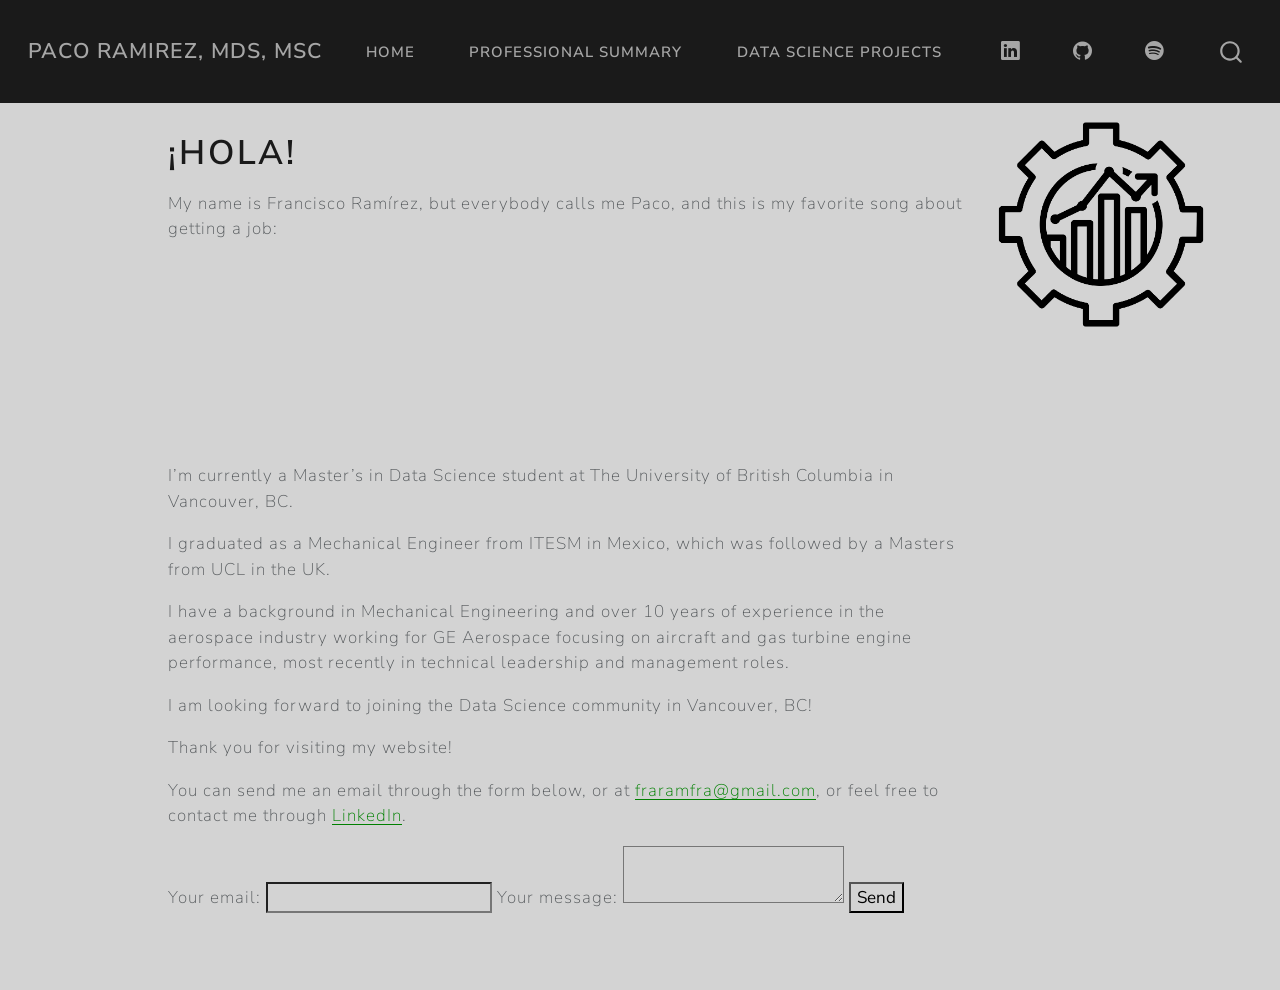
==== docs/index.html @ 46d9e762 "Adding a song. Why not" ====
<!DOCTYPE html>
<html xmlns="http://www.w3.org/1999/xhtml" lang="en" xml:lang="en"><head>

<meta charset="utf-8">
<meta name="generator" content="quarto-1.5.56">

<meta name="viewport" content="width=device-width, initial-scale=1.0, user-scalable=yes">


<title>¡Hola! – Paco Ramirez, MDS, MSc</title>
<style>
code{white-space: pre-wrap;}
span.smallcaps{font-variant: small-caps;}
div.columns{display: flex; gap: min(4vw, 1.5em);}
div.column{flex: auto; overflow-x: auto;}
div.hanging-indent{margin-left: 1.5em; text-indent: -1.5em;}
ul.task-list{list-style: none;}
ul.task-list li input[type="checkbox"] {
  width: 0.8em;
  margin: 0 0.8em 0.2em -1em; /* quarto-specific, see https://github.com/quarto-dev/quarto-cli/issues/4556 */ 
  vertical-align: middle;
}
</style>


<script src="site_libs/quarto-nav/quarto-nav.js"></script>
<script src="site_libs/quarto-nav/headroom.min.js"></script>
<script src="site_libs/clipboard/clipboard.min.js"></script>
<script src="site_libs/quarto-search/autocomplete.umd.js"></script>
<script src="site_libs/quarto-search/fuse.min.js"></script>
<script src="site_libs/quarto-search/quarto-search.js"></script>
<meta name="quarto:offset" content="./">
<link href=".//img/logo.png" rel="icon" type="image/png">
<script src="site_libs/quarto-html/quarto.js"></script>
<script src="site_libs/quarto-html/popper.min.js"></script>
<script src="site_libs/quarto-html/tippy.umd.min.js"></script>
<script src="site_libs/quarto-html/anchor.min.js"></script>
<link href="site_libs/quarto-html/tippy.css" rel="stylesheet">
<link href="site_libs/quarto-html/quarto-syntax-highlighting.css" rel="stylesheet" id="quarto-text-highlighting-styles">
<script src="site_libs/bootstrap/bootstrap.min.js"></script>
<link href="site_libs/bootstrap/bootstrap-icons.css" rel="stylesheet">
<link href="site_libs/bootstrap/bootstrap.min.css" rel="stylesheet" id="quarto-bootstrap" data-mode="light">
<script id="quarto-search-options" type="application/json">{
  "location": "navbar",
  "copy-button": false,
  "collapse-after": 3,
  "panel-placement": "end",
  "type": "overlay",
  "limit": 50,
  "keyboard-shortcut": [
    "f",
    "/",
    "s"
  ],
  "show-item-context": false,
  "language": {
    "search-no-results-text": "No results",
    "search-matching-documents-text": "matching documents",
    "search-copy-link-title": "Copy link to search",
    "search-hide-matches-text": "Hide additional matches",
    "search-more-match-text": "more match in this document",
    "search-more-matches-text": "more matches in this document",
    "search-clear-button-title": "Clear",
    "search-text-placeholder": "",
    "search-detached-cancel-button-title": "Cancel",
    "search-submit-button-title": "Submit",
    "search-label": "Search"
  }
}</script>


<link rel="stylesheet" href="styles.css">
</head>

<body class="nav-fixed">

<div id="quarto-search-results"></div>
  <header id="quarto-header" class="headroom fixed-top">
    <nav class="navbar navbar-expand-lg " data-bs-theme="dark">
      <div class="navbar-container container-fluid">
      <div class="navbar-brand-container mx-auto">
    <a class="navbar-brand" href="./index.html">
    <span class="navbar-title">Paco Ramirez, MDS, MSc</span>
    </a>
  </div>
            <div id="quarto-search" class="" title="Search"></div>
          <button class="navbar-toggler" type="button" data-bs-toggle="collapse" data-bs-target="#navbarCollapse" aria-controls="navbarCollapse" role="menu" aria-expanded="false" aria-label="Toggle navigation" onclick="if (window.quartoToggleHeadroom) { window.quartoToggleHeadroom(); }">
  <span class="navbar-toggler-icon"></span>
</button>
          <div class="collapse navbar-collapse" id="navbarCollapse">
            <ul class="navbar-nav navbar-nav-scroll me-auto">
  <li class="nav-item">
    <a class="nav-link active" href="./index.html" aria-current="page"> 
<span class="menu-text">Home</span></a>
  </li>  
  <li class="nav-item">
    <a class="nav-link" href="./about.html"> 
<span class="menu-text">Professional Summary</span></a>
  </li>  
  <li class="nav-item">
    <a class="nav-link" href="./projects.html"> 
<span class="menu-text">Data Science Projects</span></a>
  </li>  
</ul>
            <ul class="navbar-nav navbar-nav-scroll ms-auto">
  <li class="nav-item compact">
    <a class="nav-link" href="https://www.linkedin.com/in/fraramfra/"> <i class="bi bi-linkedin" role="img" aria-label="LinkedIn">
</i> 
<span class="menu-text"></span></a>
  </li>  
  <li class="nav-item compact">
    <a class="nav-link" href="https://github.com/fraramfra"> <i class="bi bi-github" role="img" aria-label="GitHub">
</i> 
<span class="menu-text"></span></a>
  </li>  
  <li class="nav-item compact">
    <a class="nav-link" href="https://open.spotify.com/user/1277007544?si=42cb208723c94bd3"> <i class="bi bi-spotify" role="img" aria-label="Spotify">
</i> 
<span class="menu-text"></span></a>
  </li>  
</ul>
          </div> <!-- /navcollapse -->
            <div class="quarto-navbar-tools">
</div>
      </div> <!-- /container-fluid -->
    </nav>
</header>
<!-- content -->
<div id="quarto-content" class="quarto-container page-columns page-rows-contents page-layout-article page-navbar">
<!-- sidebar -->
<!-- margin-sidebar -->
    <div id="quarto-margin-sidebar" class="sidebar margin-sidebar"><div class="quarto-margin-header"><div class="margin-header-item">
<p><img src=".\img/logo.png" class="img-fluid"></p>
</div></div>
        
    </div>
<!-- main -->
<main class="content" id="quarto-document-content">

<header id="title-block-header" class="quarto-title-block default">
<div class="quarto-title">
<h1 class="title">¡Hola!</h1>
</div>



<div class="quarto-title-meta">

    
  
    
  </div>
  


</header>


<p>My name is Francisco Ramírez, but everybody calls me Paco, and this is my favorite song about getting a job:</p>
<iframe style="border-radius:12px" src="https://open.spotify.com/embed/track/3gkH5q7qT0Ex08kua0KgrN?utm_source=generator" width="100%" height="180" frameborder="0" allowfullscreen="" allow="autoplay; clipboard-write; encrypted-media; fullscreen; picture-in-picture" loading="lazy">
</iframe>
<p>I’m currently a Master’s in Data Science student at The University of British Columbia in Vancouver, BC.</p>
<p>I graduated as a Mechanical Engineer from ITESM in Mexico, which was followed by a Masters from UCL in the UK.</p>
<p>I have a background in Mechanical Engineering and over 10 years of experience in the aerospace industry working for GE Aerospace focusing on aircraft and gas turbine engine performance, most recently in technical leadership and management roles.</p>
<p>I am looking forward to joining the Data Science community in Vancouver, BC!</p>
<p>Thank you for visiting my website!</p>
<p>You can send me an email through the form below, or at <a href="mailto:fraramfra@gmail.com">fraramfra@gmail.com</a>, or feel free to contact me through <a href="https://www.linkedin.com/in/fraramfra/">LinkedIn</a>.</p>
<form action="https://formspree.io/f/meoaaelp" method="POST">
<label> Your email: <input type="email" name="email"> <label> <label> Your message:
<textarea name="message"></textarea>
</label> <button type="submit">Send</button>




</label></label></form></main> <!-- /main -->
<script id="quarto-html-after-body" type="application/javascript">
window.document.addEventListener("DOMContentLoaded", function (event) {
  const toggleBodyColorMode = (bsSheetEl) => {
    const mode = bsSheetEl.getAttribute("data-mode");
    const bodyEl = window.document.querySelector("body");
    if (mode === "dark") {
      bodyEl.classList.add("quarto-dark");
      bodyEl.classList.remove("quarto-light");
    } else {
      bodyEl.classList.add("quarto-light");
      bodyEl.classList.remove("quarto-dark");
    }
  }
  const toggleBodyColorPrimary = () => {
    const bsSheetEl = window.document.querySelector("link#quarto-bootstrap");
    if (bsSheetEl) {
      toggleBodyColorMode(bsSheetEl);
    }
  }
  toggleBodyColorPrimary();  
  const icon = "";
  const anchorJS = new window.AnchorJS();
  anchorJS.options = {
    placement: 'right',
    icon: icon
  };
  anchorJS.add('.anchored');
  const isCodeAnnotation = (el) => {
    for (const clz of el.classList) {
      if (clz.startsWith('code-annotation-')) {                     
        return true;
      }
    }
    return false;
  }
  const onCopySuccess = function(e) {
    // button target
    const button = e.trigger;
    // don't keep focus
    button.blur();
    // flash "checked"
    button.classList.add('code-copy-button-checked');
    var currentTitle = button.getAttribute("title");
    button.setAttribute("title", "Copied!");
    let tooltip;
    if (window.bootstrap) {
      button.setAttribute("data-bs-toggle", "tooltip");
      button.setAttribute("data-bs-placement", "left");
      button.setAttribute("data-bs-title", "Copied!");
      tooltip = new bootstrap.Tooltip(button, 
        { trigger: "manual", 
          customClass: "code-copy-button-tooltip",
          offset: [0, -8]});
      tooltip.show();    
    }
    setTimeout(function() {
      if (tooltip) {
        tooltip.hide();
        button.removeAttribute("data-bs-title");
        button.removeAttribute("data-bs-toggle");
        button.removeAttribute("data-bs-placement");
      }
      button.setAttribute("title", currentTitle);
      button.classList.remove('code-copy-button-checked');
    }, 1000);
    // clear code selection
    e.clearSelection();
  }
  const getTextToCopy = function(trigger) {
      const codeEl = trigger.previousElementSibling.cloneNode(true);
      for (const childEl of codeEl.children) {
        if (isCodeAnnotation(childEl)) {
          childEl.remove();
        }
      }
      return codeEl.innerText;
  }
  const clipboard = new window.ClipboardJS('.code-copy-button:not([data-in-quarto-modal])', {
    text: getTextToCopy
  });
  clipboard.on('success', onCopySuccess);
  if (window.document.getElementById('quarto-embedded-source-code-modal')) {
    // For code content inside modals, clipBoardJS needs to be initialized with a container option
    // TODO: Check when it could be a function (https://github.com/zenorocha/clipboard.js/issues/860)
    const clipboardModal = new window.ClipboardJS('.code-copy-button[data-in-quarto-modal]', {
      text: getTextToCopy,
      container: window.document.getElementById('quarto-embedded-source-code-modal')
    });
    clipboardModal.on('success', onCopySuccess);
  }
    var localhostRegex = new RegExp(/^(?:http|https):\/\/localhost\:?[0-9]*\//);
    var mailtoRegex = new RegExp(/^mailto:/);
      var filterRegex = new RegExp('/' + window.location.host + '/');
    var isInternal = (href) => {
        return filterRegex.test(href) || localhostRegex.test(href) || mailtoRegex.test(href);
    }
    // Inspect non-navigation links and adorn them if external
 	var links = window.document.querySelectorAll('a[href]:not(.nav-link):not(.navbar-brand):not(.toc-action):not(.sidebar-link):not(.sidebar-item-toggle):not(.pagination-link):not(.no-external):not([aria-hidden]):not(.dropdown-item):not(.quarto-navigation-tool):not(.about-link)');
    for (var i=0; i<links.length; i++) {
      const link = links[i];
      if (!isInternal(link.href)) {
        // undo the damage that might have been done by quarto-nav.js in the case of
        // links that we want to consider external
        if (link.dataset.originalHref !== undefined) {
          link.href = link.dataset.originalHref;
        }
      }
    }
  function tippyHover(el, contentFn, onTriggerFn, onUntriggerFn) {
    const config = {
      allowHTML: true,
      maxWidth: 500,
      delay: 100,
      arrow: false,
      appendTo: function(el) {
          return el.parentElement;
      },
      interactive: true,
      interactiveBorder: 10,
      theme: 'quarto',
      placement: 'bottom-start',
    };
    if (contentFn) {
      config.content = contentFn;
    }
    if (onTriggerFn) {
      config.onTrigger = onTriggerFn;
    }
    if (onUntriggerFn) {
      config.onUntrigger = onUntriggerFn;
    }
    window.tippy(el, config); 
  }
  const noterefs = window.document.querySelectorAll('a[role="doc-noteref"]');
  for (var i=0; i<noterefs.length; i++) {
    const ref = noterefs[i];
    tippyHover(ref, function() {
      // use id or data attribute instead here
      let href = ref.getAttribute('data-footnote-href') || ref.getAttribute('href');
      try { href = new URL(href).hash; } catch {}
      const id = href.replace(/^#\/?/, "");
      const note = window.document.getElementById(id);
      if (note) {
        return note.innerHTML;
      } else {
        return "";
      }
    });
  }
  const xrefs = window.document.querySelectorAll('a.quarto-xref');
  const processXRef = (id, note) => {
    // Strip column container classes
    const stripColumnClz = (el) => {
      el.classList.remove("page-full", "page-columns");
      if (el.children) {
        for (const child of el.children) {
          stripColumnClz(child);
        }
      }
    }
    stripColumnClz(note)
    if (id === null || id.startsWith('sec-')) {
      // Special case sections, only their first couple elements
      const container = document.createElement("div");
      if (note.children && note.children.length > 2) {
        container.appendChild(note.children[0].cloneNode(true));
        for (let i = 1; i < note.children.length; i++) {
          const child = note.children[i];
          if (child.tagName === "P" && child.innerText === "") {
            continue;
          } else {
            container.appendChild(child.cloneNode(true));
            break;
          }
        }
        if (window.Quarto?.typesetMath) {
          window.Quarto.typesetMath(container);
        }
        return container.innerHTML
      } else {
        if (window.Quarto?.typesetMath) {
          window.Quarto.typesetMath(note);
        }
        return note.innerHTML;
      }
    } else {
      // Remove any anchor links if they are present
      const anchorLink = note.querySelector('a.anchorjs-link');
      if (anchorLink) {
        anchorLink.remove();
      }
      if (window.Quarto?.typesetMath) {
        window.Quarto.typesetMath(note);
      }
      // TODO in 1.5, we should make sure this works without a callout special case
      if (note.classList.contains("callout")) {
        return note.outerHTML;
      } else {
        return note.innerHTML;
      }
    }
  }
  for (var i=0; i<xrefs.length; i++) {
    const xref = xrefs[i];
    tippyHover(xref, undefined, function(instance) {
      instance.disable();
      let url = xref.getAttribute('href');
      let hash = undefined; 
      if (url.startsWith('#')) {
        hash = url;
      } else {
        try { hash = new URL(url).hash; } catch {}
      }
      if (hash) {
        const id = hash.replace(/^#\/?/, "");
        const note = window.document.getElementById(id);
        if (note !== null) {
          try {
            const html = processXRef(id, note.cloneNode(true));
            instance.setContent(html);
          } finally {
            instance.enable();
            instance.show();
          }
        } else {
          // See if we can fetch this
          fetch(url.split('#')[0])
          .then(res => res.text())
          .then(html => {
            const parser = new DOMParser();
            const htmlDoc = parser.parseFromString(html, "text/html");
            const note = htmlDoc.getElementById(id);
            if (note !== null) {
              const html = processXRef(id, note);
              instance.setContent(html);
            } 
          }).finally(() => {
            instance.enable();
            instance.show();
          });
        }
      } else {
        // See if we can fetch a full url (with no hash to target)
        // This is a special case and we should probably do some content thinning / targeting
        fetch(url)
        .then(res => res.text())
        .then(html => {
          const parser = new DOMParser();
          const htmlDoc = parser.parseFromString(html, "text/html");
          const note = htmlDoc.querySelector('main.content');
          if (note !== null) {
            // This should only happen for chapter cross references
            // (since there is no id in the URL)
            // remove the first header
            if (note.children.length > 0 && note.children[0].tagName === "HEADER") {
              note.children[0].remove();
            }
            const html = processXRef(null, note);
            instance.setContent(html);
          } 
        }).finally(() => {
          instance.enable();
          instance.show();
        });
      }
    }, function(instance) {
    });
  }
      let selectedAnnoteEl;
      const selectorForAnnotation = ( cell, annotation) => {
        let cellAttr = 'data-code-cell="' + cell + '"';
        let lineAttr = 'data-code-annotation="' +  annotation + '"';
        const selector = 'span[' + cellAttr + '][' + lineAttr + ']';
        return selector;
      }
      const selectCodeLines = (annoteEl) => {
        const doc = window.document;
        const targetCell = annoteEl.getAttribute("data-target-cell");
        const targetAnnotation = annoteEl.getAttribute("data-target-annotation");
        const annoteSpan = window.document.querySelector(selectorForAnnotation(targetCell, targetAnnotation));
        const lines = annoteSpan.getAttribute("data-code-lines").split(",");
        const lineIds = lines.map((line) => {
          return targetCell + "-" + line;
        })
        let top = null;
        let height = null;
        let parent = null;
        if (lineIds.length > 0) {
            //compute the position of the single el (top and bottom and make a div)
            const el = window.document.getElementById(lineIds[0]);
            top = el.offsetTop;
            height = el.offsetHeight;
            parent = el.parentElement.parentElement;
          if (lineIds.length > 1) {
            const lastEl = window.document.getElementById(lineIds[lineIds.length - 1]);
            const bottom = lastEl.offsetTop + lastEl.offsetHeight;
            height = bottom - top;
          }
          if (top !== null && height !== null && parent !== null) {
            // cook up a div (if necessary) and position it 
            let div = window.document.getElementById("code-annotation-line-highlight");
            if (div === null) {
              div = window.document.createElement("div");
              div.setAttribute("id", "code-annotation-line-highlight");
              div.style.position = 'absolute';
              parent.appendChild(div);
            }
            div.style.top = top - 2 + "px";
            div.style.height = height + 4 + "px";
            div.style.left = 0;
            let gutterDiv = window.document.getElementById("code-annotation-line-highlight-gutter");
            if (gutterDiv === null) {
              gutterDiv = window.document.createElement("div");
              gutterDiv.setAttribute("id", "code-annotation-line-highlight-gutter");
              gutterDiv.style.position = 'absolute';
              const codeCell = window.document.getElementById(targetCell);
              const gutter = codeCell.querySelector('.code-annotation-gutter');
              gutter.appendChild(gutterDiv);
            }
            gutterDiv.style.top = top - 2 + "px";
            gutterDiv.style.height = height + 4 + "px";
          }
          selectedAnnoteEl = annoteEl;
        }
      };
      const unselectCodeLines = () => {
        const elementsIds = ["code-annotation-line-highlight", "code-annotation-line-highlight-gutter"];
        elementsIds.forEach((elId) => {
          const div = window.document.getElementById(elId);
          if (div) {
            div.remove();
          }
        });
        selectedAnnoteEl = undefined;
      };
        // Handle positioning of the toggle
    window.addEventListener(
      "resize",
      throttle(() => {
        elRect = undefined;
        if (selectedAnnoteEl) {
          selectCodeLines(selectedAnnoteEl);
        }
      }, 10)
    );
    function throttle(fn, ms) {
    let throttle = false;
    let timer;
      return (...args) => {
        if(!throttle) { // first call gets through
            fn.apply(this, args);
            throttle = true;
        } else { // all the others get throttled
            if(timer) clearTimeout(timer); // cancel #2
            timer = setTimeout(() => {
              fn.apply(this, args);
              timer = throttle = false;
            }, ms);
        }
      };
    }
      // Attach click handler to the DT
      const annoteDls = window.document.querySelectorAll('dt[data-target-cell]');
      for (const annoteDlNode of annoteDls) {
        annoteDlNode.addEventListener('click', (event) => {
          const clickedEl = event.target;
          if (clickedEl !== selectedAnnoteEl) {
            unselectCodeLines();
            const activeEl = window.document.querySelector('dt[data-target-cell].code-annotation-active');
            if (activeEl) {
              activeEl.classList.remove('code-annotation-active');
            }
            selectCodeLines(clickedEl);
            clickedEl.classList.add('code-annotation-active');
          } else {
            // Unselect the line
            unselectCodeLines();
            clickedEl.classList.remove('code-annotation-active');
          }
        });
      }
  const findCites = (el) => {
    const parentEl = el.parentElement;
    if (parentEl) {
      const cites = parentEl.dataset.cites;
      if (cites) {
        return {
          el,
          cites: cites.split(' ')
        };
      } else {
        return findCites(el.parentElement)
      }
    } else {
      return undefined;
    }
  };
  var bibliorefs = window.document.querySelectorAll('a[role="doc-biblioref"]');
  for (var i=0; i<bibliorefs.length; i++) {
    const ref = bibliorefs[i];
    const citeInfo = findCites(ref);
    if (citeInfo) {
      tippyHover(citeInfo.el, function() {
        var popup = window.document.createElement('div');
        citeInfo.cites.forEach(function(cite) {
          var citeDiv = window.document.createElement('div');
          citeDiv.classList.add('hanging-indent');
          citeDiv.classList.add('csl-entry');
          var biblioDiv = window.document.getElementById('ref-' + cite);
          if (biblioDiv) {
            citeDiv.innerHTML = biblioDiv.innerHTML;
          }
          popup.appendChild(citeDiv);
        });
        return popup.innerHTML;
      });
    }
  }
});
</script>
</div> <!-- /content -->




</body></html>
---- docs/site_libs/quarto-html/tippy.css ----
.tippy-box[data-animation=fade][data-state=hidden]{opacity:0}[data-tippy-root]{max-width:calc(100vw - 10px)}.tippy-box{position:relative;background-color:#333;color:#fff;border-radius:4px;font-size:14px;line-height:1.4;white-space:normal;outline:0;transition-property:transform,visibility,opacity}.tippy-box[data-placement^=top]>.tippy-arrow{bottom:0}.tippy-box[data-placement^=top]>.tippy-arrow:before{bottom:-7px;left:0;border-width:8px 8px 0;border-top-color:initial;transform-origin:center top}.tippy-box[data-placement^=bottom]>.tippy-arrow{top:0}.tippy-box[data-placement^=bottom]>.tippy-arrow:before{top:-7px;left:0;border-width:0 8px 8px;border-bottom-color:initial;transform-origin:center bottom}.tippy-box[data-placement^=left]>.tippy-arrow{right:0}.tippy-box[data-placement^=left]>.tippy-arrow:before{border-width:8px 0 8px 8px;border-left-color:initial;right:-7px;transform-origin:center left}.tippy-box[data-placement^=right]>.tippy-arrow{left:0}.tippy-box[data-placement^=right]>.tippy-arrow:before{left:-7px;border-width:8px 8px 8px 0;border-right-color:initial;transform-origin:center right}.tippy-box[data-inertia][data-state=visible]{transition-timing-function:cubic-bezier(.54,1.5,.38,1.11)}.tippy-arrow{width:16px;height:16px;color:#333}.tippy-arrow:before{content:"";position:absolute;border-color:transparent;border-style:solid}.tippy-content{position:relative;padding:5px 9px;z-index:1}
---- docs/site_libs/quarto-html/quarto-syntax-highlighting.css ----
/* quarto syntax highlight colors */
:root {
  --quarto-hl-ot-color: #003B4F;
  --quarto-hl-at-color: #657422;
  --quarto-hl-ss-color: #20794D;
  --quarto-hl-an-color: #5E5E5E;
  --quarto-hl-fu-color: #4758AB;
  --quarto-hl-st-color: #20794D;
  --quarto-hl-cf-color: #003B4F;
  --quarto-hl-op-color: #5E5E5E;
  --quarto-hl-er-color: #AD0000;
  --quarto-hl-bn-color: #AD0000;
  --quarto-hl-al-color: #AD0000;
  --quarto-hl-va-color: #111111;
  --quarto-hl-bu-color: inherit;
  --quarto-hl-ex-color: inherit;
  --quarto-hl-pp-color: #AD0000;
  --quarto-hl-in-color: #5E5E5E;
  --quarto-hl-vs-color: #20794D;
  --quarto-hl-wa-color: #5E5E5E;
  --quarto-hl-do-color: #5E5E5E;
  --quarto-hl-im-color: #00769E;
  --quarto-hl-ch-color: #20794D;
  --quarto-hl-dt-color: #AD0000;
  --quarto-hl-fl-color: #AD0000;
  --quarto-hl-co-color: #5E5E5E;
  --quarto-hl-cv-color: #5E5E5E;
  --quarto-hl-cn-color: #8f5902;
  --quarto-hl-sc-color: #5E5E5E;
  --quarto-hl-dv-color: #AD0000;
  --quarto-hl-kw-color: #003B4F;
}

/* other quarto variables */
:root {
  --quarto-font-monospace: SFMono-Regular, Menlo, Monaco, Consolas, "Liberation Mono", "Courier New", monospace;
}

pre > code.sourceCode > span {
  color: #003B4F;
}

code span {
  color: #003B4F;
}

code.sourceCode > span {
  color: #003B4F;
}

div.sourceCode,
div.sourceCode pre.sourceCode {
  color: #003B4F;
}

code span.ot {
  color: #003B4F;
  font-style: inherit;
}

code span.at {
  color: #657422;
  font-style: inherit;
}

code span.ss {
  color: #20794D;
  font-style: inherit;
}

code span.an {
  color: #5E5E5E;
  font-style: inherit;
}

code span.fu {
  color: #4758AB;
  font-style: inherit;
}

code span.st {
  color: #20794D;
  font-style: inherit;
}

code span.cf {
  color: #003B4F;
  font-weight: bold;
  font-style: inherit;
}

code span.op {
  color: #5E5E5E;
  font-style: inherit;
}

code span.er {
  color: #AD0000;
  font-style: inherit;
}

code span.bn {
  color: #AD0000;
  font-style: inherit;
}

code span.al {
  color: #AD0000;
  font-style: inherit;
}

code span.va {
  color: #111111;
  font-style: inherit;
}

code span.bu {
  font-style: inherit;
}

code span.ex {
  font-style: inherit;
}

code span.pp {
  color: #AD0000;
  font-style: inherit;
}

code span.in {
  color: #5E5E5E;
  font-style: inherit;
}

code span.vs {
  color: #20794D;
  font-style: inherit;
}

code span.wa {
  color: #5E5E5E;
  font-style: italic;
}

code span.do {
  color: #5E5E5E;
  font-style: italic;
}

code span.im {
  color: #00769E;
  font-style: inherit;
}

code span.ch {
  color: #20794D;
  font-style: inherit;
}

code span.dt {
  color: #AD0000;
  font-style: inherit;
}

code span.fl {
  color: #AD0000;
  font-style: inherit;
}

code span.co {
  color: #5E5E5E;
  font-style: inherit;
}

code span.cv {
  color: #5E5E5E;
  font-style: italic;
}

code span.cn {
  color: #8f5902;
  font-style: inherit;
}

code span.sc {
  color: #5E5E5E;
  font-style: inherit;
}

code span.dv {
  color: #AD0000;
  font-style: inherit;
}

code span.kw {
  color: #003B4F;
  font-weight: bold;
  font-style: inherit;
}

.prevent-inlining {
  content: "</";
}

/*# sourceMappingURL=debc5d5d77c3f9108843748ff7464032.css.map */
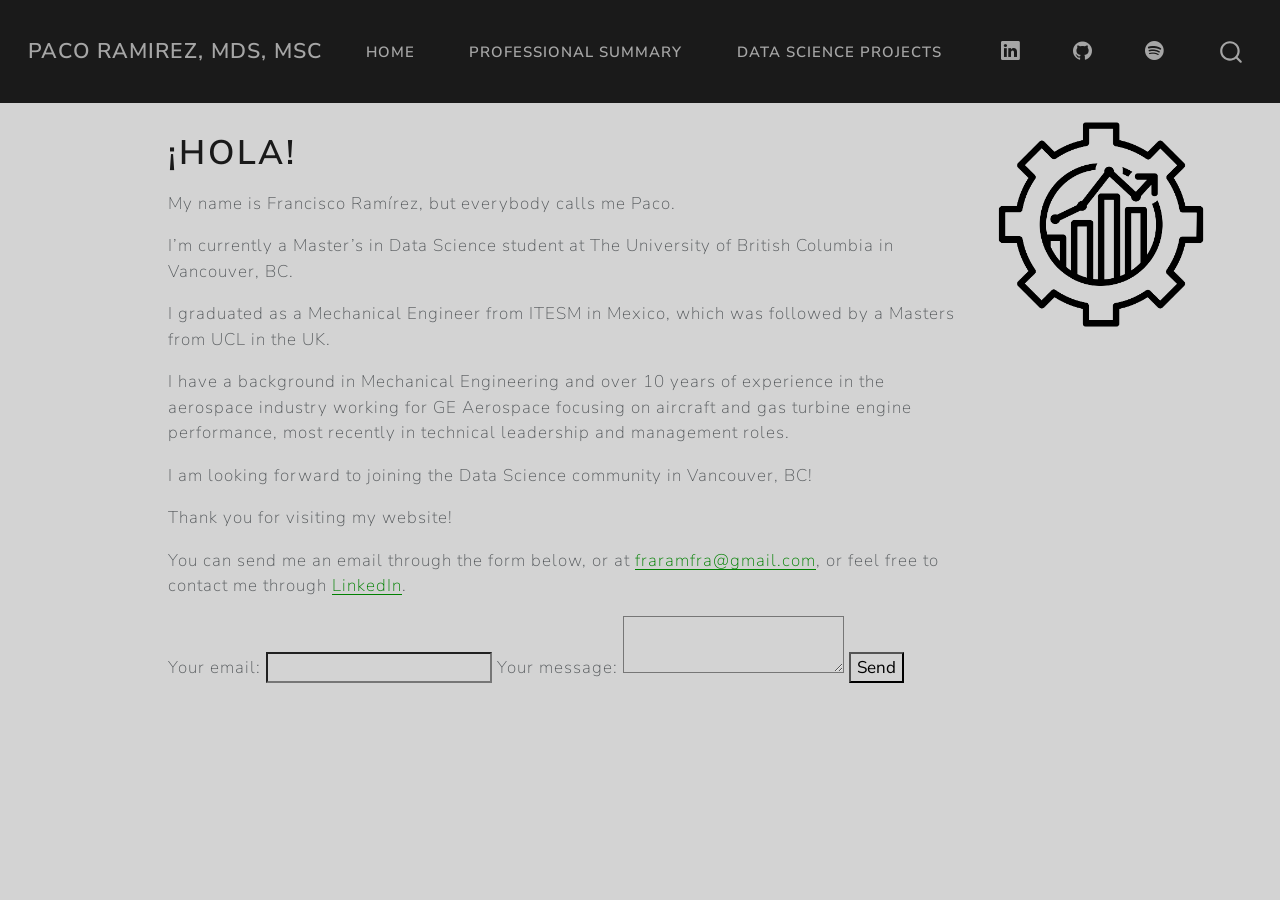
==== commit 6a08a6a5: "Removing song for now" ====
--- a/docs/index.html
+++ b/docs/index.html
@@ -156,9 +156,7 @@
 </header>
 
 
-<p>My name is Francisco Ramírez, but everybody calls me Paco, and this is my favorite song about getting a job:</p>
-<iframe style="border-radius:12px" src="https://open.spotify.com/embed/track/3gkH5q7qT0Ex08kua0KgrN?utm_source=generator" width="100%" height="180" frameborder="0" allowfullscreen="" allow="autoplay; clipboard-write; encrypted-media; fullscreen; picture-in-picture" loading="lazy">
-</iframe>
+<p>My name is Francisco Ramírez, but everybody calls me Paco.</p>
 <p>I’m currently a Master’s in Data Science student at The University of British Columbia in Vancouver, BC.</p>
 <p>I graduated as a Mechanical Engineer from ITESM in Mexico, which was followed by a Masters from UCL in the UK.</p>
 <p>I have a background in Mechanical Engineering and over 10 years of experience in the aerospace industry working for GE Aerospace focusing on aircraft and gas turbine engine performance, most recently in technical leadership and management roles.</p>
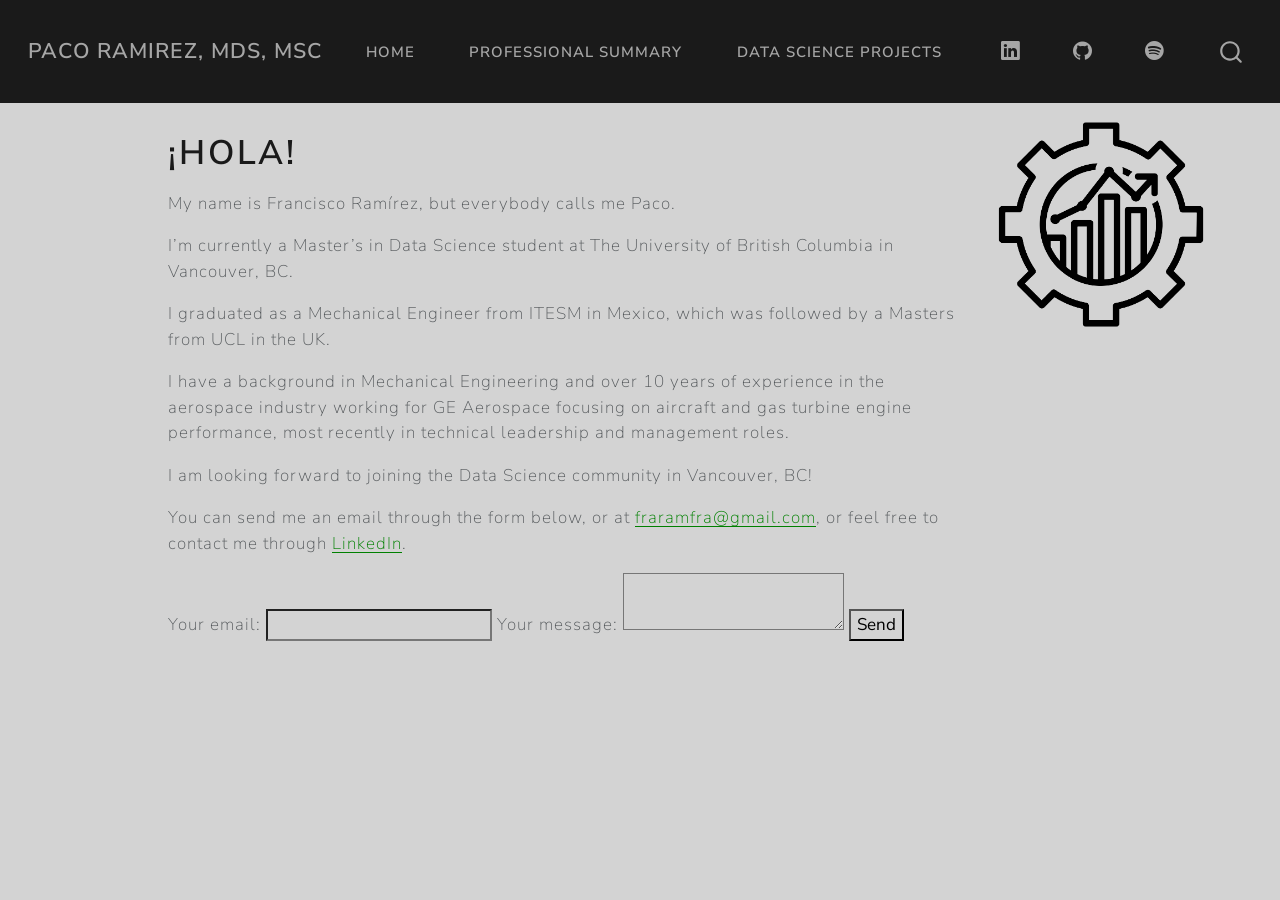
==== commit 2ad52253: "Removing one line from home" ====
--- a/docs/index.html
+++ b/docs/index.html
@@ -161,7 +161,6 @@
 <p>I graduated as a Mechanical Engineer from ITESM in Mexico, which was followed by a Masters from UCL in the UK.</p>
 <p>I have a background in Mechanical Engineering and over 10 years of experience in the aerospace industry working for GE Aerospace focusing on aircraft and gas turbine engine performance, most recently in technical leadership and management roles.</p>
 <p>I am looking forward to joining the Data Science community in Vancouver, BC!</p>
-<p>Thank you for visiting my website!</p>
 <p>You can send me an email through the form below, or at <a href="mailto:fraramfra@gmail.com">fraramfra@gmail.com</a>, or feel free to contact me through <a href="https://www.linkedin.com/in/fraramfra/">LinkedIn</a>.</p>
 <form action="https://formspree.io/f/meoaaelp" method="POST">
 <label> Your email: <input type="email" name="email"> <label> <label> Your message:
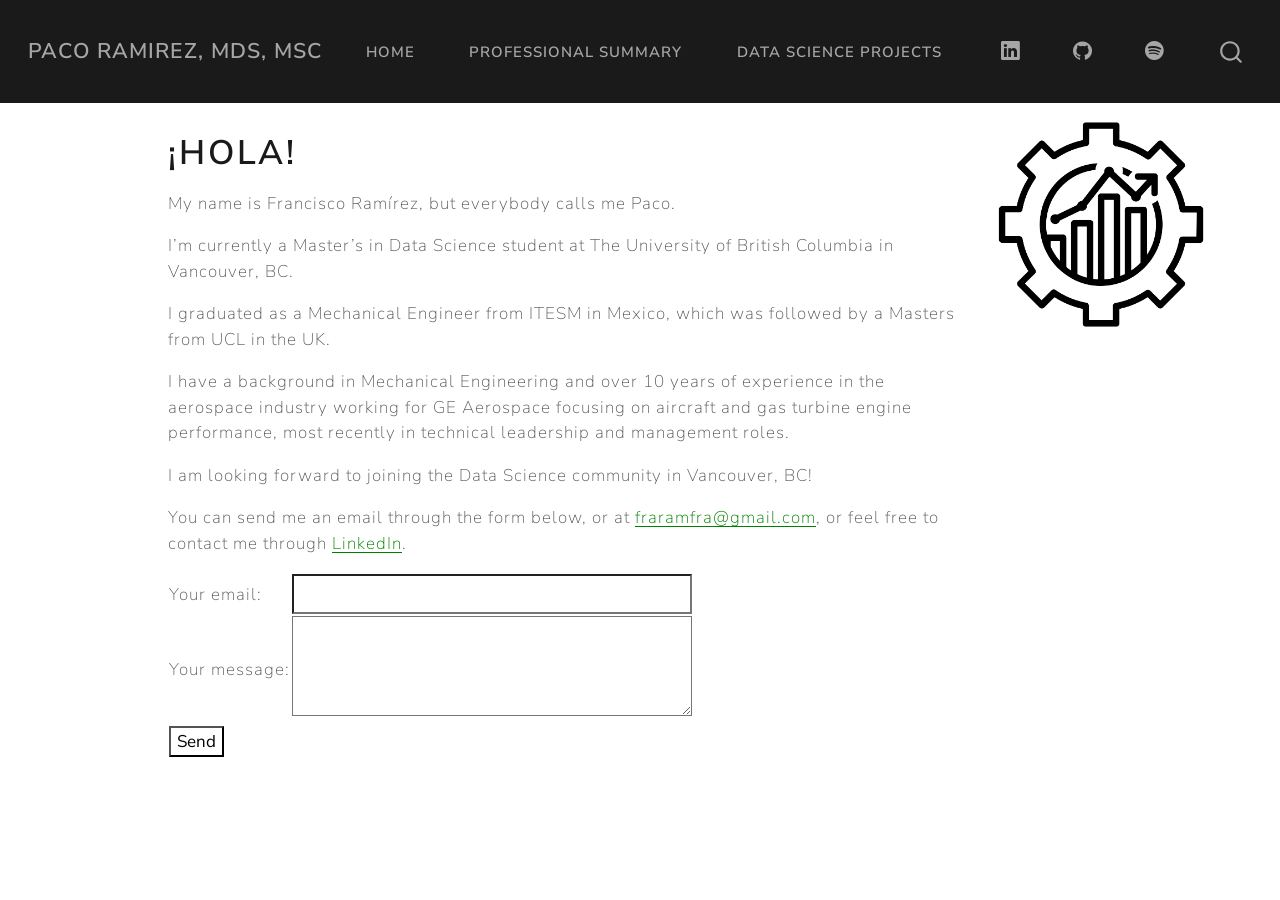
==== commit 407bed3b: "Vivis Feedback" ====
--- a/docs/index.html
+++ b/docs/index.html
@@ -163,14 +163,36 @@
 <p>I am looking forward to joining the Data Science community in Vancouver, BC!</p>
 <p>You can send me an email through the form below, or at <a href="mailto:fraramfra@gmail.com">fraramfra@gmail.com</a>, or feel free to contact me through <a href="https://www.linkedin.com/in/fraramfra/">LinkedIn</a>.</p>
 <form action="https://formspree.io/f/meoaaelp" method="POST">
-<label> Your email: <input type="email" name="email"> <label> <label> Your message:
-<textarea name="message"></textarea>
-</label> <button type="submit">Send</button>
-
-
-
-
-</label></label></form></main> <!-- /main -->
+<table>
+<tbody><tr>
+<td>
+<label for="email">Your email:</label>
+</td>
+<td>
+<input type="email" name="email" id="email" style="width: 400px; height: 40px;">
+</td>
+</tr>
+<tr>
+<td>
+<label for="message">Your message:</label>
+</td>
+<td>
+<textarea name="message" id="message" style="width: 400px; height: 100px;"></textarea>
+</td>
+</tr>
+<tr>
+<td colspan="2">
+<button type="submit">
+Send
+</button>
+</td>
+</tr>
+</tbody></table>
+</form>
+
+
+
+</main> <!-- /main -->
 <script id="quarto-html-after-body" type="application/javascript">
 window.document.addEventListener("DOMContentLoaded", function (event) {
   const toggleBodyColorMode = (bsSheetEl) => {
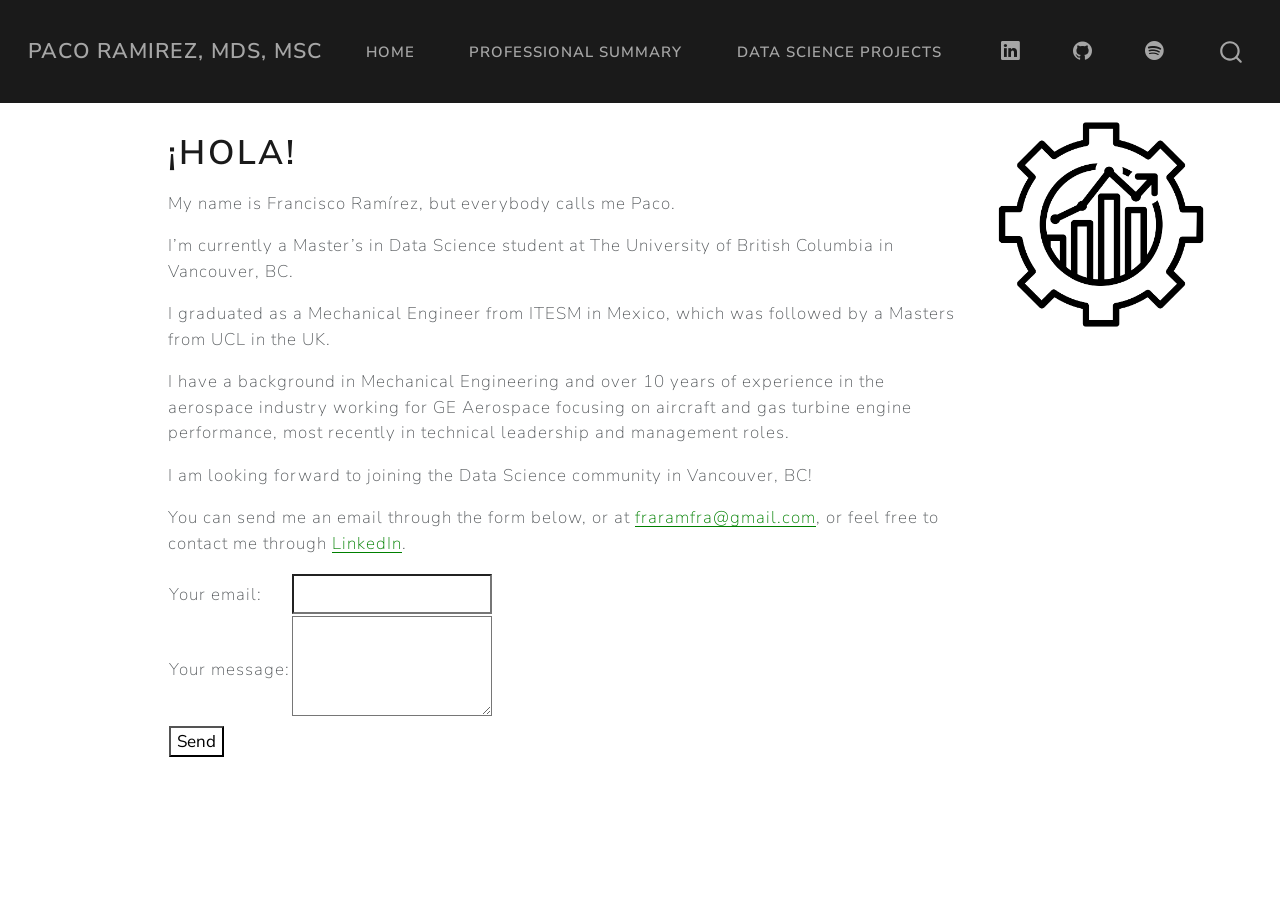
==== commit fe392853: "Changing width of text box for cell phone" ====
--- a/docs/index.html
+++ b/docs/index.html
@@ -169,7 +169,7 @@
 <label for="email">Your email:</label>
 </td>
 <td>
-<input type="email" name="email" id="email" style="width: 400px; height: 40px;">
+<input type="email" name="email" id="email" style="width: 200px; height: 40px;">
 </td>
 </tr>
 <tr>
@@ -177,7 +177,7 @@
 <label for="message">Your message:</label>
 </td>
 <td>
-<textarea name="message" id="message" style="width: 400px; height: 100px;"></textarea>
+<textarea name="message" id="message" style="width: 200px; height: 100px;"></textarea>
 </td>
 </tr>
 <tr>
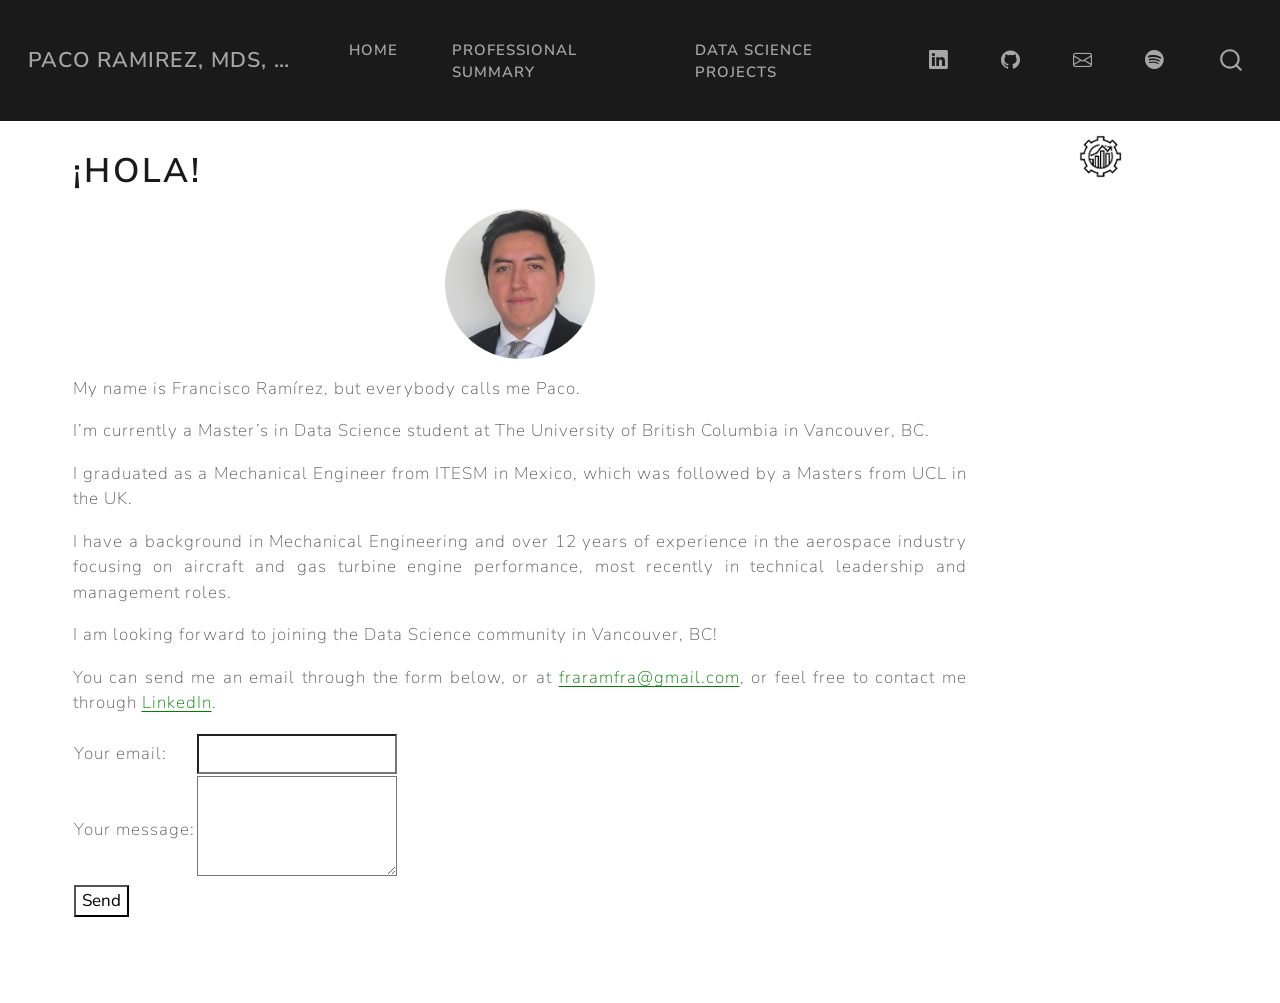
==== commit a142c12b: "Major overhaul with images and css" ====
--- a/docs/index.html
+++ b/docs/index.html
@@ -114,6 +114,11 @@
 <span class="menu-text"></span></a>
   </li>  
   <li class="nav-item compact">
+    <a class="nav-link" href="mailto:fraramfra@gmail.com"> <i class="bi bi-envelope" role="img">
+</i> 
+<span class="menu-text"></span></a>
+  </li>  
+  <li class="nav-item compact">
     <a class="nav-link" href="https://open.spotify.com/user/1277007544?si=42cb208723c94bd3"> <i class="bi bi-spotify" role="img" aria-label="Spotify">
 </i> 
 <span class="menu-text"></span></a>
@@ -126,7 +131,7 @@
     </nav>
 </header>
 <!-- content -->
-<div id="quarto-content" class="quarto-container page-columns page-rows-contents page-layout-article page-navbar">
+<div id="quarto-content" class="quarto-container page-columns page-rows-contents page-layout-full page-navbar">
 <!-- sidebar -->
 <!-- margin-sidebar -->
     <div id="quarto-margin-sidebar" class="sidebar margin-sidebar"><div class="quarto-margin-header"><div class="margin-header-item">
@@ -135,7 +140,7 @@
         
     </div>
 <!-- main -->
-<main class="content" id="quarto-document-content">
+<main class="content column-page-left" id="quarto-document-content">
 
 <header id="title-block-header" class="quarto-title-block default">
 <div class="quarto-title">
@@ -144,7 +149,7 @@
 
 
 
-<div class="quarto-title-meta">
+<div class="quarto-title-meta column-page-left">
 
     
   
@@ -156,10 +161,14 @@
 </header>
 
 
+<div class="center-content">
+<p><img src="img/profile.jpeg" class="circular img-fluid"></p>
+</div>
+<div class="center-content">
 <p>My name is Francisco Ramírez, but everybody calls me Paco.</p>
 <p>I’m currently a Master’s in Data Science student at The University of British Columbia in Vancouver, BC.</p>
 <p>I graduated as a Mechanical Engineer from ITESM in Mexico, which was followed by a Masters from UCL in the UK.</p>
-<p>I have a background in Mechanical Engineering and over 10 years of experience in the aerospace industry working for GE Aerospace focusing on aircraft and gas turbine engine performance, most recently in technical leadership and management roles.</p>
+<p>I have a background in Mechanical Engineering and over 12 years of experience in the aerospace industry focusing on aircraft and gas turbine engine performance, most recently in technical leadership and management roles.</p>
 <p>I am looking forward to joining the Data Science community in Vancouver, BC!</p>
 <p>You can send me an email through the form below, or at <a href="mailto:fraramfra@gmail.com">fraramfra@gmail.com</a>, or feel free to contact me through <a href="https://www.linkedin.com/in/fraramfra/">LinkedIn</a>.</p>
 <form action="https://formspree.io/f/meoaaelp" method="POST">
@@ -189,6 +198,7 @@
 </tr>
 </tbody></table>
 </form>
+</div>
 
 
 
--- a/docs/styles.css
+++ b/docs/styles.css
@@ -0,0 +1,46 @@
+/* css styles */
+
+.center-content {
+    text-align: justify;
+    max-width: 100%; 
+    margin: 0 auto;  
+}
+
+.center-content img {
+    display: block;             
+    max-width: 20%;             
+    margin: 0 auto;             
+    margin-bottom: 10px;        
+}
+
+img {
+    max-width: 300px;   
+    width: 20%;        
+    height: auto;      
+    margin: 0 auto;    
+    display: block;    
+}
+
+.center-content img.circular {
+    width: 150px;        
+    height: 150px;        
+    border-radius: 50%;   
+    object-fit: cover;   
+}
+
+.grid-container {
+    display: grid;
+    grid-template-columns: repeat(2, 1fr);  
+    gap: 1.5rem;
+    margin-top: 2rem;
+    padding: 1rem;
+}
+
+.grid-item {
+    background: #FFFFFF;
+    padding: 1.8rem;
+    border-radius: 10px;
+    box-shadow: 0 5px 15px rgba(0, 0, 0, 0.1);
+    transition: transform 0.3s ease, box-shadow 0.3s ease;
+    text-align: center;
+}
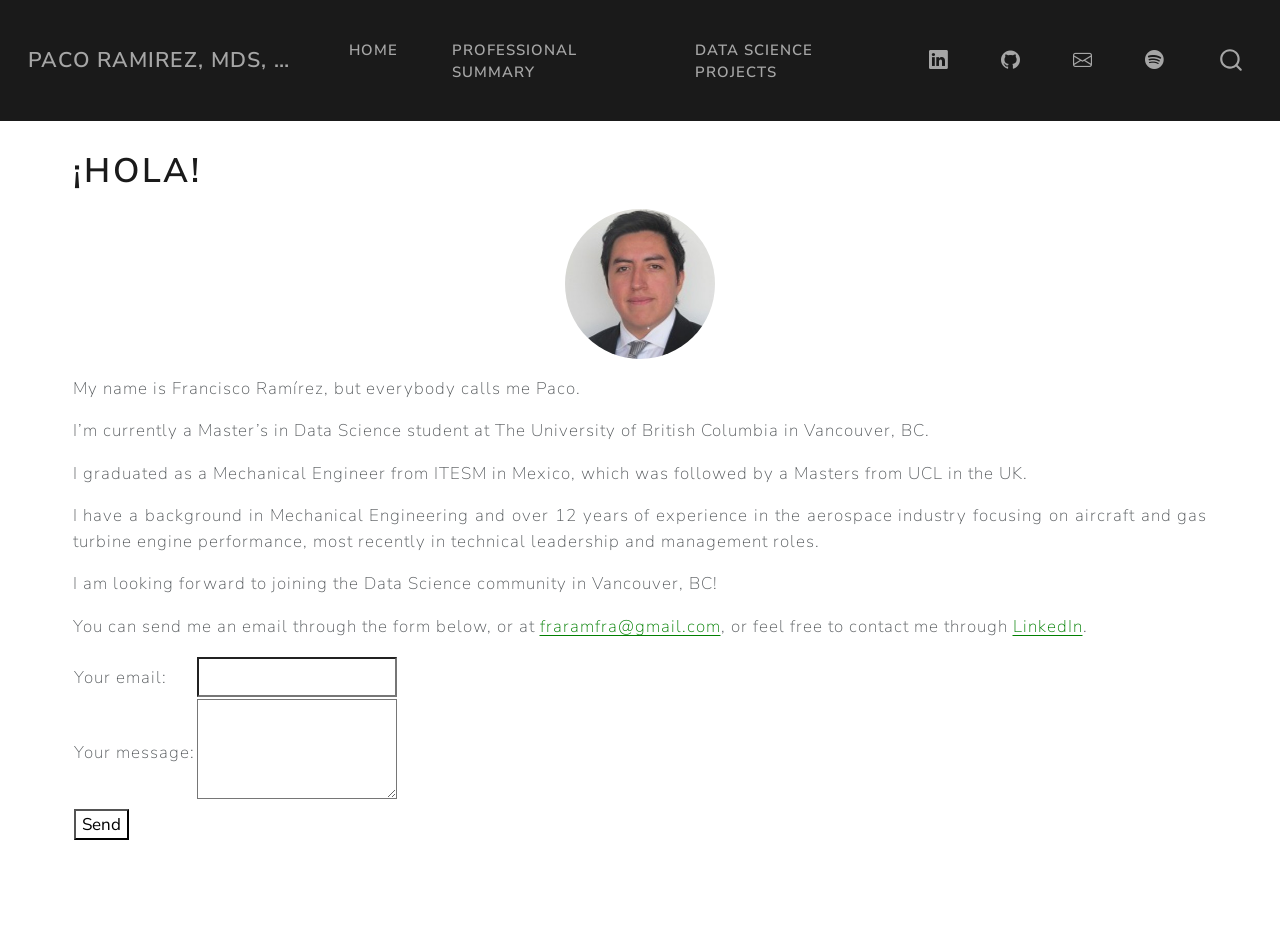
==== commit 370599db: "Removing logo for now" ====
--- a/docs/index.html
+++ b/docs/index.html
@@ -134,13 +134,11 @@
 <div id="quarto-content" class="quarto-container page-columns page-rows-contents page-layout-full page-navbar">
 <!-- sidebar -->
 <!-- margin-sidebar -->
-    <div id="quarto-margin-sidebar" class="sidebar margin-sidebar"><div class="quarto-margin-header"><div class="margin-header-item">
-<p><img src=".\img/logo.png" class="img-fluid"></p>
-</div></div>
+    <div id="quarto-margin-sidebar" class="sidebar margin-sidebar zindex-bottom">
         
     </div>
 <!-- main -->
-<main class="content column-page-left" id="quarto-document-content">
+<main class="content column-page" id="quarto-document-content">
 
 <header id="title-block-header" class="quarto-title-block default">
 <div class="quarto-title">
@@ -149,7 +147,7 @@
 
 
 
-<div class="quarto-title-meta column-page-left">
+<div class="quarto-title-meta column-page">
 
     
   
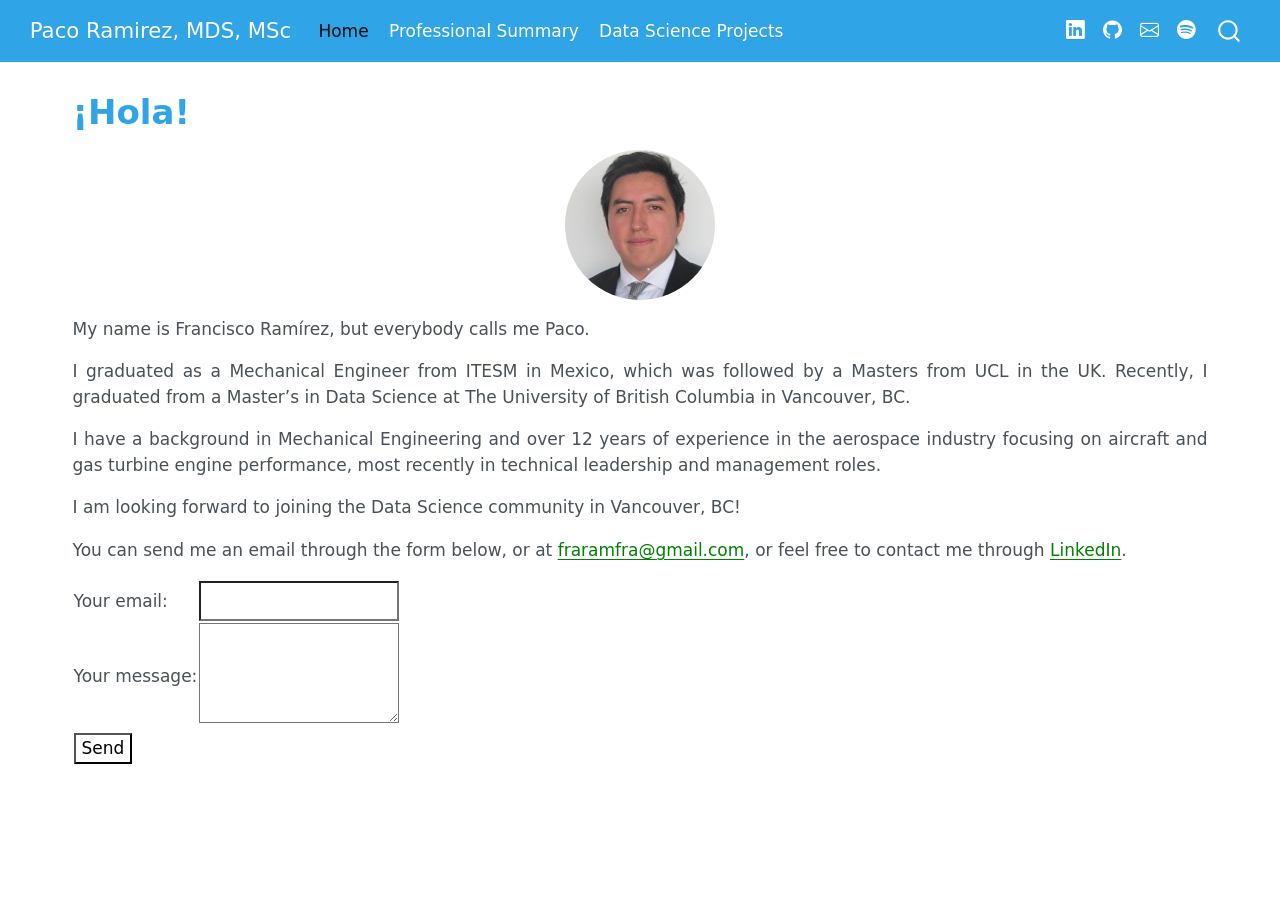
==== commit 69b8d718: "Adding Diverse Data Hub and graduation" ====
--- a/docs/index.html
+++ b/docs/index.html
@@ -164,8 +164,7 @@
 </div>
 <div class="center-content">
 <p>My name is Francisco Ramírez, but everybody calls me Paco.</p>
-<p>I’m currently a Master’s in Data Science student at The University of British Columbia in Vancouver, BC.</p>
-<p>I graduated as a Mechanical Engineer from ITESM in Mexico, which was followed by a Masters from UCL in the UK.</p>
+<p>I graduated as a Mechanical Engineer from ITESM in Mexico, which was followed by a Masters from UCL in the UK. Recently, I graduated from a Master’s in Data Science at The University of British Columbia in Vancouver, BC.</p>
 <p>I have a background in Mechanical Engineering and over 12 years of experience in the aerospace industry focusing on aircraft and gas turbine engine performance, most recently in technical leadership and management roles.</p>
 <p>I am looking forward to joining the Data Science community in Vancouver, BC!</p>
 <p>You can send me an email through the form below, or at <a href="mailto:fraramfra@gmail.com">fraramfra@gmail.com</a>, or feel free to contact me through <a href="https://www.linkedin.com/in/fraramfra/">LinkedIn</a>.</p>
--- a/docs/styles.css
+++ b/docs/styles.css
@@ -14,8 +14,8 @@
 }
 
 img {
-    max-width: 300px;   
-    width: 20%;        
+    max-width: 100px;   
+    width: 35%;        
     height: auto;      
     margin: 0 auto;    
     display: block;    
@@ -34,6 +34,7 @@
     gap: 1.5rem;
     margin-top: 2rem;
     padding: 1rem;
+    
 }
 
 .grid-item {
@@ -43,4 +44,5 @@
     box-shadow: 0 5px 15px rgba(0, 0, 0, 0.1);
     transition: transform 0.3s ease, box-shadow 0.3s ease;
     text-align: center;
+    border: 4px solid #007BA7;
 }
